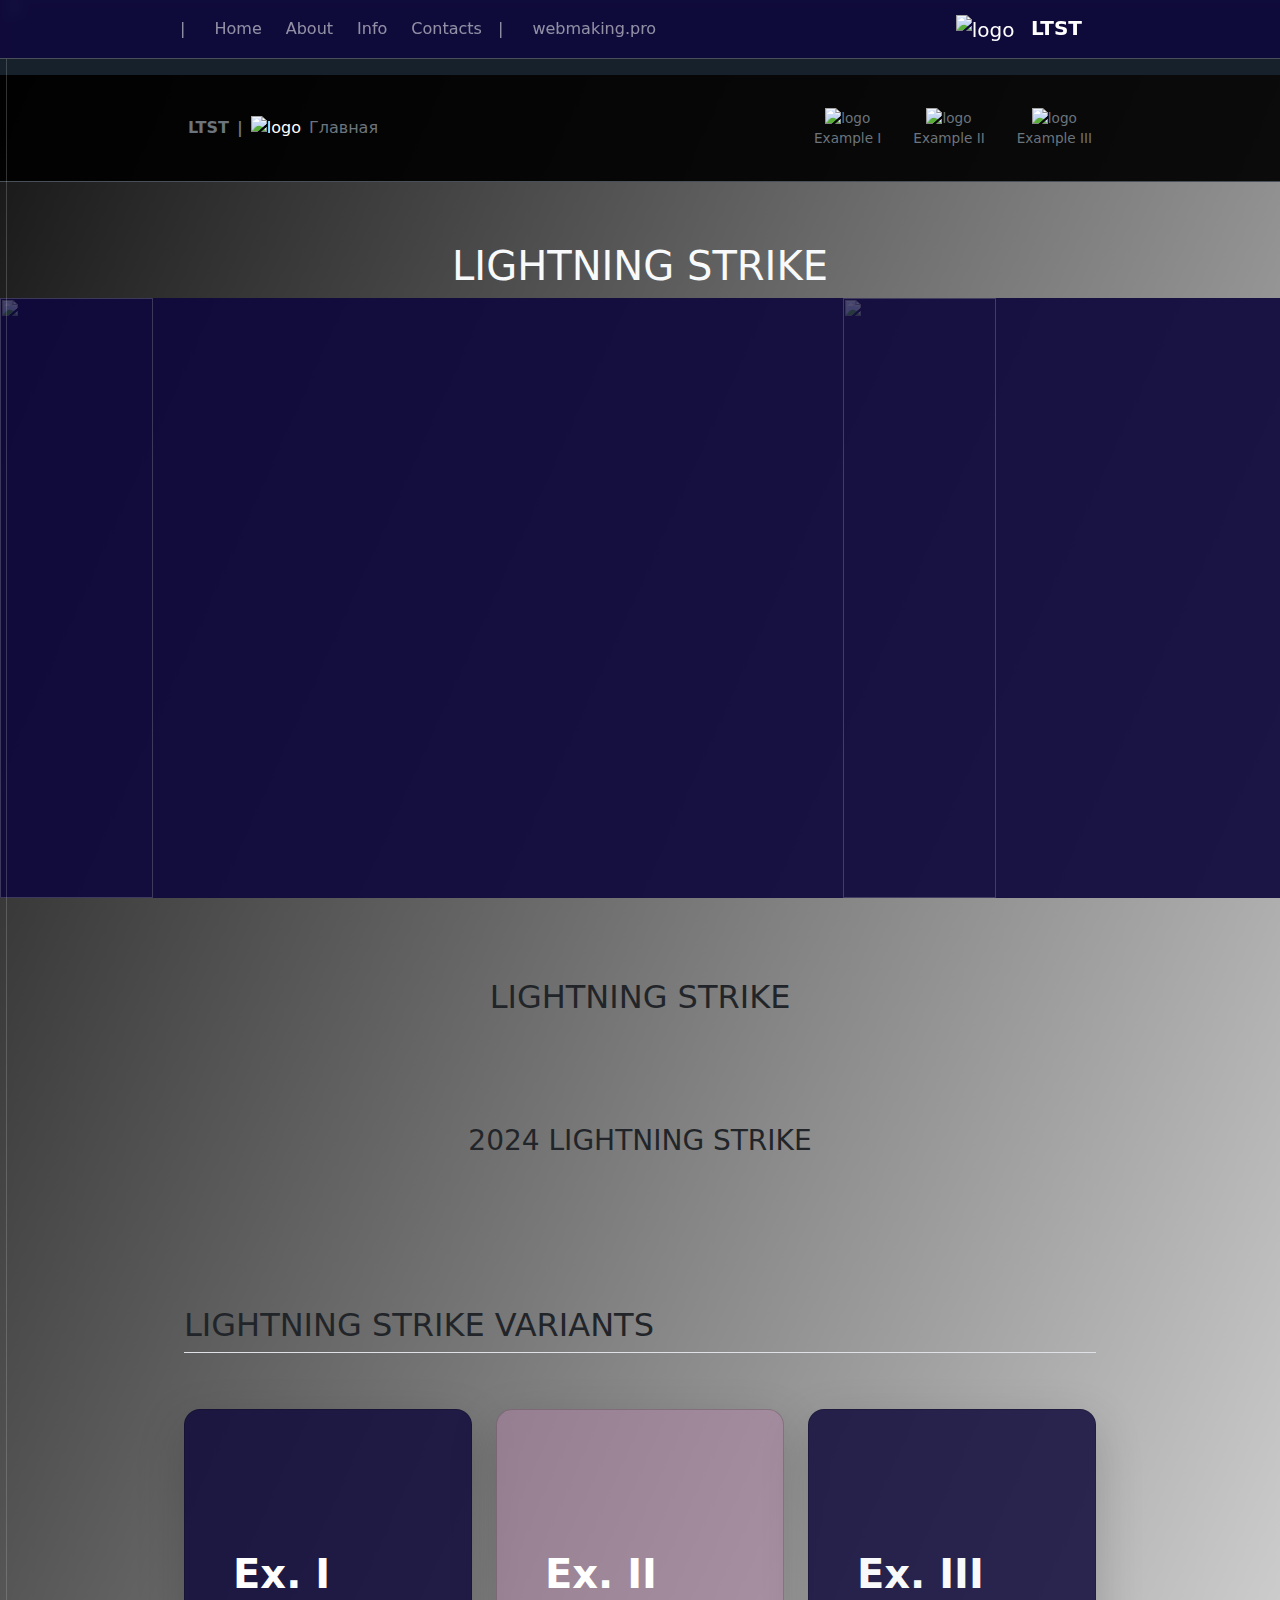
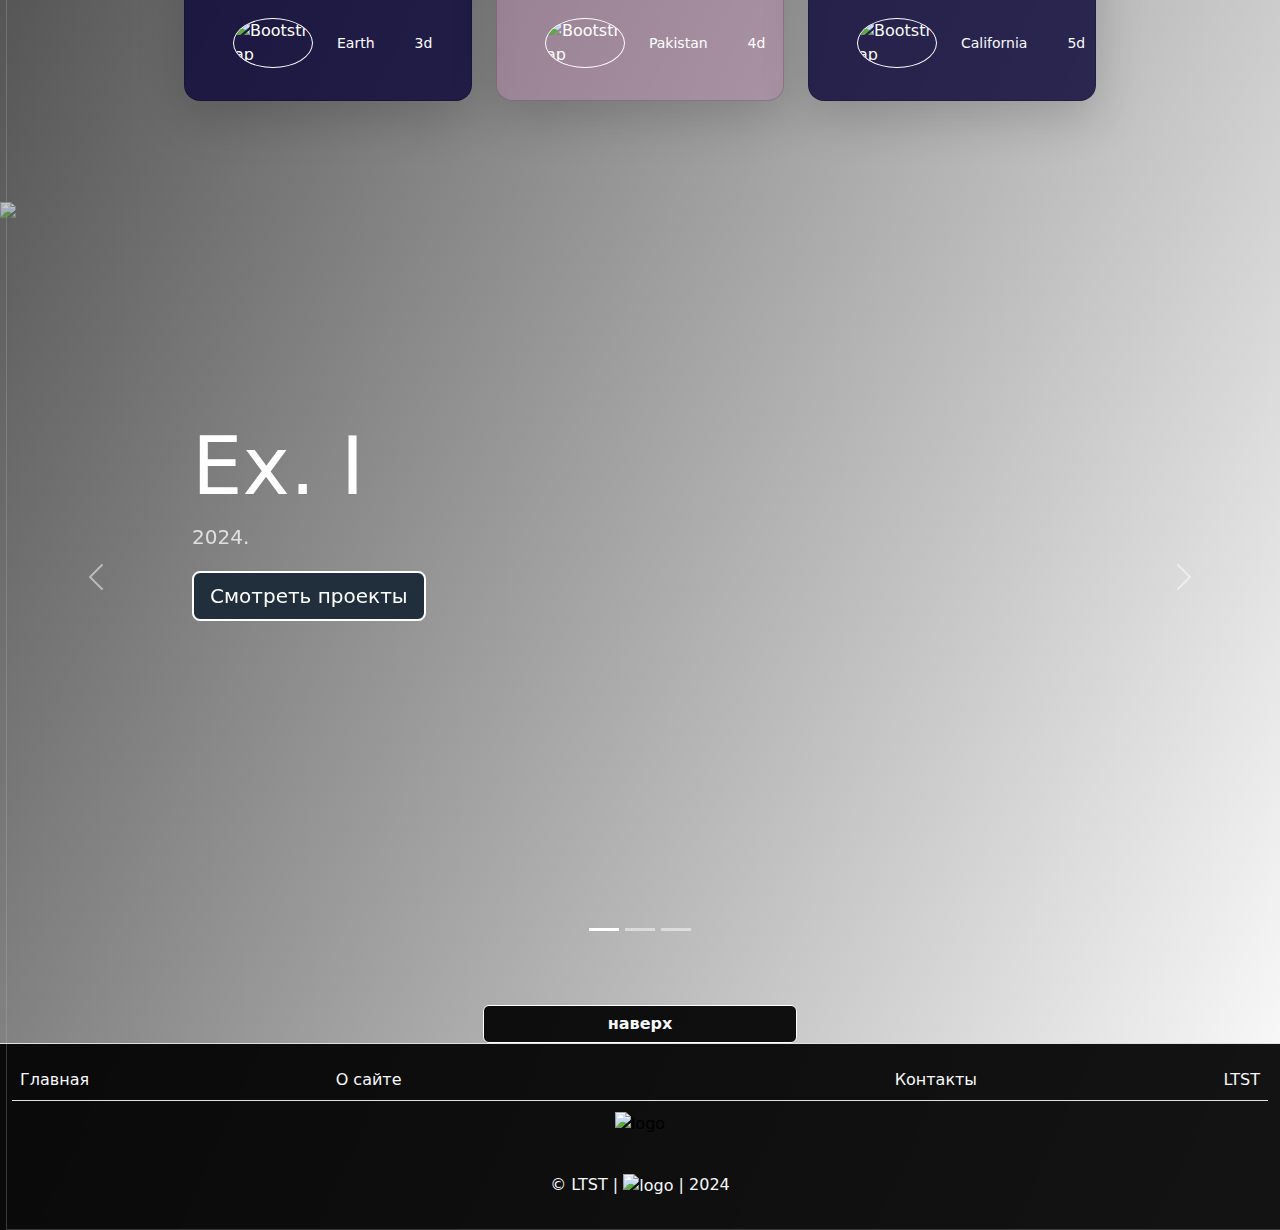
==== index.html @ 5766d8af "creation of project - "Lightning"" ====
<!doctype html>
<html lang="en">
  <head>
    <!-- Required meta tags -->
    <meta charset="utf-8">
    <meta name="viewport" content="width=device-width, initial-scale=1">

    <!-- Bootstrap CSS -->
    <link href="https://cdn.jsdelivr.net/npm/bootstrap@5.3.3/dist/css/bootstrap.min.css" rel="stylesheet" integrity="sha384-QWTKZyjpPEjISv5WaRU9OFeRpok6YctnYmDr5pNlyT2bRjXh0JMhjY6hW+ALEwIH" crossorigin="anonymous">
        <!-- bootstrap local -->
        <link rel="stylesheet" href="css/bootstrap-5.3.3/carousel.css">
        <link rel="stylesheet" href="css/bootstrap-5.3.3/sticky-footer-navbar.css">
        <link rel="stylesheet" href="css/bootstrap-5.3.3/headers.css">
        <link rel="stylesheet" href="css/bootstrap-5.3.3/product.css">
        <link rel="stylesheet" href="fonts/_fontello/css/fontello.css">
        <!-- custom links WM -->
        <link rel="stylesheet" href="css/main.css">
        <link rel="stylesheet" href="css/color-restyle.css">
        <link rel="stylesheet" href="css/loaderWMcustom.css">
    <title>LIGHTNING STRIKE</title>
  </head>
  <body>
    

    <main class="position-relative">
      <!-- Main Background -->
      <img class="position-absolute customBackgroundImg" src="img/Backgrounds/lightning_thunderstorm_sky_117143_2560x1600.jpg">
      <div class="position-absolute customBackgroundBlock">123</div>
      <!-- Main Background End -->
      <header id="mainHeader" data-bs-theme="dark">
        <nav class="navbar navbar-expand-md navbar-dark fixed-top border-bottom bg--main--Header--DarkColor--restyle" style="backdrop-filter: blur(4px); -webkit-backdrop-filter: blur(4px);">
          <div class="container">

            <button class="navbar-toggler px-0 ms-0 me-1" type="button" data-bs-toggle="modal" data-bs-target="#alt--sign--in--Modal" style="border: none;">
              <img class="icon--alt--style" src="svg/person_24dp_FILL0_wght400_GRAD0_opsz24.svg" alt="">
              <span class=""></span>
            </button>
            <button class="navbar-toggler px-1" type="button" data-bs-toggle="collapse" data-bs-target="#navbarCollapse" aria-controls="navbarCollapse" aria-expanded="false" aria-label="Toggle navigation">
              <span class="navbar-toggler-icon"></span>
            </button>

            <div class="collapse navbar-collapse" id="navbarCollapse">
              <a href="" class="nav-link bg--main--link--active visually-hidden"></a>
              <ul class="navbar-nav me-auto mb-2 mb-md-0" id="mainPageNavUL">
                <li class="nav-item">
                  <span class="nav-link" href="">|</span>
                </li>
                <li class="nav-item">
                  <a class="nav-link" aria-current="page" href="#"><img class="" src="svg/domain_24dp_FILL0_wght400_GRAD0_opsz24.svg" alt="">&ensp; Home</a>
                </li>
                <li class="nav-item">
                  <a class="nav-link" onclick="toggleActiveClassMainPage()" href="#servicesMain" ><img class="" src="svg/shop_24dp_FILL0_wght400_GRAD0_opsz24.svg" alt="">&ensp;About</a>
                </li>
                <li class="nav-item">
                  <a class="nav-link" href="#targetCertificates"><img class="" src="svg/card_membership_24dp_FILL0_wght400_GRAD0_opsz24.svg" alt="">&ensp;Info</a>
                </li>
                <li class="nav-item">
                  <a class="nav-link" href="#targetContacts"><img class="" src="svg/contact_mail_24dp_FILL0_wght400_GRAD0_opsz24.svg" alt="">&ensp;Contacts</a>
                </li>
                <li class="nav-item">
                  <span class="nav-link" href="">|</span>
                </li>
                <li class="nav-item">
                  <a class="nav-link" href="#targetContacts">&ensp; webmaking.pro</a>
                </li>
                <!-- <li class="nav-item">
                  <a class="nav-link disabled" aria-disabled="true">Disabled</a>
                </li> -->
              </ul>
              <form class="d-flex" role="search">
                <!-- <img class="" src="svg/badge_24dp_FILL0_wght400_GRAD0_opsz24.svg" alt=""> -->
                <!-- <i class="icon-code i--restyle--size"></i> -->

                <!-- search template block --> <!--
                <input class="form-control me-2 bg--main--Header--DarkColor--restyle" type="search" placeholder="Поиск" aria-label="Search">
                <button class="btn btn-primary btn-outline-primary" type="submit"><img src="svg/search_24dp_FILL0_wght400_GRAD0_opsz24.svg" alt=""></button>
                 -->


                <!-- <img class="icon--alt--style" src="svg/person_24dp_FILL0_wght400_GRAD0_opsz24.svg" alt=""> -->
              </form>
              <a class="navbar-brand" href="#"><img src="/img/electric_bolt_24dp_E8EAED_FILL0_wght400_GRAD0_opsz24.svg" height="50em" alt="logo">&ensp; <b>LTST</b>&ensp; </a>


              
            </div>
          </div>
        </nav>

        <div class="b-example-divider" id="navbarFixedTopBackgoundMask" style="block-size: 75px; background-color: #17212b;"></div>
        <!-- secondary navbar -->
        <div class="px-3 pt-4 pb-4 mt-0 border-bottom bg--main--DarkColor--restyle" id="secondaryNavBar">
          <div class="container">
            <div class="d-flex flex-wrap align-items-center justify-content-center justify-content-lg-start">
              <a class="d-flex align-items-center my-lg-0 me-lg-auto text-white text-decoration-none" id="altHomePageLink-1" href="#">
                <img id="altNavLogoimg" class="mb-3" src="/img/electric_bolt_24dp_E8EAED_FILL0_wght400_GRAD0_opsz24.svg" alt="logo" style="display: none;">&ensp;
                 <b class="text-secondary">&ensp;LTST&ensp;|&ensp;</b><img id="altNavHomeicon" src="/img/electric_bolt_24dp_E8EAED_FILL0_wght400_GRAD0_opsz24.svg" alt="logo"><span class="text-secondary">&ensp;Главная</span>
              </a>    
              
              <ul class="nav col-12 col-lg-auto my-2 justify-content-center my-md-0 text-small">
                <li>
                  <a href="#Ex-I" class="nav-link text-secondary text-center" id="">
                    <img src="/img/electric_bolt_24dp_E8EAED_FILL0_wght400_GRAD0_opsz24.svg" alt="logo"><br>
                    Example I
                  </a>
                </li>
                <li>
                  <a href="#Ex-II" class="nav-link text-secondary text-center" id="">
                    <img src="/img/electric_bolt_24dp_E8EAED_FILL0_wght400_GRAD0_opsz24.svg" alt="logo"><br>
                    Example II
                  </a>
                </li>
                <li>
                  <a href="#Ex-III" class="nav-link text-secondary text-center" id="">
                    <img src="/img/electric_bolt_24dp_E8EAED_FILL0_wght400_GRAD0_opsz24.svg" alt="logo"><br>
                    Example III
                  </a>
                </li>

              </ul>
            </div>
          </div>
        </div>

      </header>

      <div class="container d-flex justify-content-center">
        <h1 class="text-center text-light">LIGHTNING STRIKE</h1>
      </div>
      <div id="startBlock" class="container-fluid d-flex justify-content-center p-0 bg--main--Header--DarkColor--restyle img--Box">
        
        <img class="img--Box" width="35%" height="600em" style="opacity: 0.25; transition-duration:1s;" src="img/Backgrounds/1st Part in one - electric_bolt.png" alt="">
        <img class="img--Box2" width="32.5%" height="600em" style="opacity: 0; transition-duration:1s;" src="img/Backgrounds/2nd Part in one - EMPTY IMAGE.png" alt="">
        <img class="img--Box" width="35%" height="600em" style="opacity: 0.25; transition-duration:1s;" src="img/Backgrounds/3rd Part in one - electric_bolt.png" alt="">
        
      </div>
      <!-- <div class="container d-flex justify-content-center p-5">
        <img class="" width="250%" height="" style="opacity: 0.65;" src="img/Backgrounds/wide electric_bolt_24dp_E8EAED_FILL0_wght400_GRAD0_opsz24.png" alt="">
      </div> -->
      <!-- <div class="container d-flex justify-content-center p-5">
        <img class="m-5 pt-5 ps-5" width="800em" height="500em" style="opacity: 0.1;" src="img/Backgrounds/Meteor_1.svg" alt="">
        <img class="m-5 pt-5 pe-5" width="800em" height="500em" style="opacity: 0.1;" src="img/Backgrounds/Meteor_1.svg" alt="">
      </div> -->

      <!-- text-block article -->
      <div class="container d-flex justify-content-center p-5">
        <h2>LIGHTNING STRIKE</h2>
        
      </div>
      <div class="container d-flex justify-content-center p-5 fs-3">
        <p>2024 LIGHTNING STRIKE</p>
        
      </div>
      
      <!-- text-block article end -->
      <!-- cards block -->
      <div class="b-example-divider"></div>

      <div class="container-fluid px-4 py-5 w-75" id="custom-cards">
        <h2 class="pb-2 border-bottom">LIGHTNING STRIKE VARIANTS</h2>
    
        <div class="row row-cols-1 row-cols-lg-3 align-items-stretch g-4 py-5">
          <div class="col">
            <div class="card card-cover h-100 overflow-hidden rounded-4 shadow-lg" style="background-color: var(--bg-main--Cards--DarkColor-restyle);">
              <div class="d-flex flex-column h-100 p-5 pb-3 text-white text-shadow-1">
                <h3 class="pt-5 mt-5 mb-4 display-6 lh-1 fw-bold">Ex. I</h3>
                <ul class="d-flex list-unstyled mt-auto">
                  <li class="me-auto">
                    <img id="Ex. I" src="/img/electric_bolt_24dp_E8EAED_FILL0_wght400_GRAD0_opsz24.svg" alt="Bootstrap" width="32" height="32" class="rounded-circle border border-white">
                  </li>
                  <li class="d-flex align-items-center me-3">
                    <svg class="bi me-2" width="1em" height="1em"><use xlink:href="#geo-fill"/></svg>
                    <small>Earth</small>
                  </li>
                  <li class="d-flex align-items-center">
                    <svg class="bi me-2" width="1em" height="1em"><use xlink:href="#calendar3"/></svg>
                    <small>3d</small>
                  </li>
                </ul>
              </div>
            </div>
          </div>
    
          <div class="col">
            <div class="card card-cover h-100 overflow-hidden rounded-4 shadow-lg" style="background-color: var(--bg-main--Cards--LightColor-restyle);"> 
              <div class="d-flex flex-column h-100 p-5 pb-3 text-white text-shadow-1">
                <h3 class="pt-5 mt-5 mb-4 display-6 lh-1 fw-bold">Ex. II</h3>
                <ul class="d-flex list-unstyled mt-auto">
                  <li class="me-auto">
                    <img id="Ex. II" src="/img/electric_bolt_24dp_E8EAED_FILL0_wght400_GRAD0_opsz24.svg" alt="Bootstrap" width="32" height="32" class="rounded-circle border border-white">
                  </li>
                  <li class="d-flex align-items-center me-3">
                    <svg class="bi me-2" width="1em" height="1em"><use xlink:href="#geo-fill"/></svg>
                    <small>Pakistan</small>
                  </li>
                  <li class="d-flex align-items-center">
                    <svg class="bi me-2" width="1em" height="1em"><use xlink:href="#calendar3"/></svg>
                    <small>4d</small>
                  </li>
                </ul>
              </div>
            </div>
          </div>
    
          <div class="col">
            <div class="card card-cover h-100 overflow-hidden text-light rounded-4 shadow-lg" style="background-color: var(--bg-main--Cards--DarkColor-restyle);">
              <div class="d-flex flex-column h-100 p-5 pb-3 text-shadow-1">
                <h3 class="pt-5 mt-5 mb-4 display-6 lh-1 fw-bold">Ex. III</h3>
                <ul class="d-flex list-unstyled mt-auto">
                  <li class="me-auto"> 
                    <img id="Ex. III" src="/img/electric_bolt_24dp_E8EAED_FILL0_wght400_GRAD0_opsz24.svg" alt="Bootstrap" width="32" height="32" class="rounded-circle border border-white">
                  </li>
                  <li class="d-flex align-items-center me-3">
                    <svg class="bi me-2" width="1em" height="1em"><use xlink:href="#geo-fill"/></svg>
                    <small>California</small>
                  </li>
                  <li class="d-flex align-items-center">
                    <svg class="bi me-2" width="1em" height="1em"><use xlink:href="#calendar3"/></svg>
                    <small>5d</small>
                  </li>
                </ul>
              </div>
            </div>
          </div>
        </div>
      </div>
      <!-- cards block end -->
      <!-- carousel block -->
      <div id="myCarousel" class="carousel slide mb-4 pb-4" data-bs-ride="carousel">
        <div class="carousel-indicators">
          <button type="button" data-bs-target="#myCarousel" data-bs-slide-to="0" class="active" aria-current="true" aria-label="Slide 1"></button>
          <button type="button" data-bs-target="#myCarousel" data-bs-slide-to="1" aria-label="Slide 2"></button>
          <button type="button" data-bs-target="#myCarousel" data-bs-slide-to="2" aria-label="Slide 3"></button>
        </div>
        <div class="carousel-inner">
          <div class="carousel-item active">
            <img class="bd-placeholder-img" width="" height="100%" src="img/Backgrounds/Ex1 wide- split_background.png" style="opacity: 0.65; height: auto;" xmlns="http://www.w3.org/2000/svg" aria-hidden="true" preserveAspectRatio="xMidYMid slice" focusable="false"></img>
            <!-- <svg class="bd-placeholder-img" width="100%" height="100%" xmlns="http://www.w3.org/2000/svg" aria-hidden="true" preserveAspectRatio="xMidYMid slice" focusable="false"><rect width="100%" height="100%" fill="var(--bs-secondary-color)"/></svg> -->
            <div class="container">
              <div class="carousel-caption text-start">
                <h1 class="display-1">Ex. I</h1>
                <p class="opacity-75">2024.</p>
                <p><a class="btn btn-lg btn-primary" href="#productBlock"><!-- <i class="demo-icon icon-th"></i>&ensp;--> Смотреть проекты</a></p>
              </div>
            </div>
          </div>
          <div class="carousel-item">
            <img class="bd-placeholder-img" width="100%" height="" src="img/Backgrounds/peak_background.png" style="opacity: 0.85;" xmlns="http://www.w3.org/2000/svg" aria-hidden="true" preserveAspectRatio="xMidYMid slice" focusable="false"></img>
            <!-- <svg class="bd-placeholder-img" width="100%" height="100%" xmlns="http://www.w3.org/2000/svg" aria-hidden="true" preserveAspectRatio="xMidYMid slice" focusable="false"><rect width="100%" height="100%" fill="var(--bs-secondary-color)"/></svg> -->
            <div class="container">
              <div class="carousel-caption">
                <h1 class="display-1">Ex. II</h1>
                <p>2024.</p>
                <p><a class="btn btn-lg btn-primary" href="#targetContacts"><!--<i class="demo-icon icon-doc-text"></i> &ensp;--> Узнать больше</a></p>
              </div>
            </div>
          </div>
          <div class="carousel-item justify-content-lg-end">
            <img class="bd-placeholder-img" width="" height="100%" src="img/Backgrounds/Ex3 wide- split_background.png" style="opacity: 0.65; height: auto;" xmlns="http://www.w3.org/2000/svg" aria-hidden="true" preserveAspectRatio="xMidYMid slice" focusable="false"></img>
            <!-- <svg class="bd-placeholder-img" width="100%" height="100%" xmlns="http://www.w3.org/2000/svg" aria-hidden="true" preserveAspectRatio="xMidYMid slice" focusable="false"><rect width="100%" height="100%" fill="var(--bs-secondary-color)"/></svg> -->
            <div class="container">
              <div class="carousel-caption text-end">
                <h1 class="display-1">Ex. III</h1>
                <p>2024.</p>
                <p><a class="btn btn-lg btn-primary" role="button" data-bs-toggle="modal" data-bs-target="#sign--UP--Modal"><!-- <i class="demo-icon icon-up-open"></i>&ensp;--> Зарегистрироваться</a></p>
              </div>
            </div>
          </div>
        </div>
        <button class="carousel-control-prev" type="button" data-bs-target="#myCarousel" data-bs-slide="prev">
          <span class="carousel-control-prev-icon" aria-hidden="true"></span>
          <span class="visually-hidden">Previous</span>
        </button>
        <button class="carousel-control-next" type="button" data-bs-target="#myCarousel" data-bs-slide="next">
          <span class="carousel-control-next-icon" aria-hidden="true"></span>
          <span class="visually-hidden">Next</span>
        </button>

        <p id="servicesMain"></p> <!-- navigation target -->
      </div>
      <!-- carousel block end-->
        <!-- alt footer -->
        <div class="container-fluid mx-auto">
          <a class="btn d-flex mx-auto mb-0 mt-5 justify-content-center align-items-center w-25 border-white text-light fw-bold bg--main--DarkColor--restyle" href="#mainHeader">наверх</a>
        </div>

          <footer class="d-flex flex-wrap justify-content-between align-items-center py-3 my-0 border-top bg--main--DarkColor--restyle">
            <div class="container-fluid">
            
            <ul class="nav col-md-12 justify-content-between">
              <!-- list-part1 -->
              <li class="nav-item"><a href="#" class="nav-link px-2 text-light">Главная</a></li>
              <li class="nav-item"><a href="#productBlock" class="nav-link px-2 text-light">О сайте</a></li>
              <li class="nav-item"><a href="#targetCertificates" class="nav-link px-2 text-light"></a></li>
              <li class="nav-item"><a href="#targetContacts" class="nav-link px-2 text-light">Контакты</a></li>              
              <!-- list-part2 -->             
              <!-- list-part3 -->
              <li class="nav-item"><a href="#" class="nav-link px-2 text-light">LTST</a></li>
              <!-- <li class="nav-item"><a href="#" class="nav-link px-2 text-light"></a></li> -->
            </ul>
            

            <a href="/" class="col-md-12 d-flex align-items-center justify-content-center mb-3 mb-md-0 me-md-auto link-body-emphasis border-top text-decoration-none">
              <br><br><br><img src="/img/electric_bolt_24dp_E8EAED_FILL0_wght400_GRAD0_opsz24.svg" height="50em" alt="logo"></a>
            </a>

            <p class="col-md-12 align-items-center justify-content-center text-center text-light">&copy; LTST | <img src="/img/electric_bolt_24dp_E8EAED_FILL0_wght400_GRAD0_opsz24.svg" height="" alt="logo"> | 2024 </p>
            </div>
          </footer>

    </main>
    
    
    <!-- Option 1: Bootstrap Bundle with Popper -->
    <script src="https://cdn.jsdelivr.net/npm/bootstrap@5.3.3/dist/js/bootstrap.bundle.min.js" integrity="sha384-YvpcrYf0tY3lHB60NNkmXc5s9fDVZLESaAA55NDzOxhy9GkcIdslK1eN7N6jIeHz" crossorigin="anonymous"></script>

  </body>
</html>
---- css/bootstrap-5.3.3/carousel.css ----
/* GLOBAL STYLES
-------------------------------------------------- */
/* Padding below the footer and lighter body text */

body {
  padding-top: 3rem;
  padding-bottom: 3rem;
  color: rgb(var(--bs-tertiary-color-rgb));
}


/* CUSTOMIZE THE CAROUSEL
-------------------------------------------------- */

/* Carousel base class */
.carousel {
  margin-bottom: 4rem;
}
/* Since positioning the image, we need to help out the caption */
.carousel-caption {
  bottom: 3rem;
  z-index: 10;
}

/* Declare heights because of positioning of img element */
.carousel-item {
  height: 32rem;
}


/* MARKETING CONTENT
-------------------------------------------------- */

/* Center align the text within the three columns below the carousel */
.marketing .col-lg-4 {
  margin-bottom: 1.5rem;
  text-align: center;
}
/* rtl:begin:ignore */
.marketing .col-lg-4 p {
  margin-right: .75rem;
  margin-left: .75rem;
}
/* rtl:end:ignore */


/* Featurettes
------------------------- */

.featurette-divider {
  margin: 5rem 0; /* Space out the Bootstrap <hr> more */
}

/* Thin out the marketing headings */
/* rtl:begin:remove */
.featurette-heading {
  letter-spacing: -.05rem;
}

/* rtl:end:remove */

/* RESPONSIVE CSS
-------------------------------------------------- */

@media (min-width: 40em) {
  /* Bump up size of carousel content */
  .carousel-caption p {
    margin-bottom: 1.25rem;
    font-size: 1.25rem;
    line-height: 1.4;
  }

  .featurette-heading {
    font-size: 50px;
  }
}

@media (min-width: 62em) {
  .featurette-heading {
    margin-top: 7rem;
  }
}
---- css/bootstrap-5.3.3/sticky-footer-navbar.css ----
/* Custom page CSS
-------------------------------------------------- */
/* Not required for template or sticky footer method. */

main > .container {
  padding: 60px 15px 0;
}
---- css/bootstrap-5.3.3/headers.css ----
.form-control-dark {
  border-color: var(--bs-gray);
}
.form-control-dark:focus {
  border-color: #fff;
  box-shadow: 0 0 0 .25rem rgba(255, 255, 255, .25);
}

.text-small {
  font-size: 85%;
}

.dropdown-toggle:not(:focus) {
  outline: 0;
}
---- css/bootstrap-5.3.3/product.css ----
.container {
  max-width: 960px;
}

.icon-link > .bi {
  width: .75em;
  height: .75em;
}

/*
 * Custom translucent site header
 */

.site-header {
  background-color: rgba(0, 0, 0, .85);
  -webkit-backdrop-filter: saturate(180%) blur(20px);
  backdrop-filter: saturate(180%) blur(20px);
}
.site-header a {
  color: #8e8e8e;
  transition: color .15s ease-in-out;
}
.site-header a:hover {
  color: #fff;
  text-decoration: none;
}

/*
 * Dummy devices (replace them with your own or something else entirely!)
 */

.product-device {
  position: absolute;
  right: 10%;
  bottom: -30%;
  width: 300px;
  height: 540px;
  background-color: #333;
  border-radius: 21px;
  transform: rotate(30deg);
}

.product-device::before {
  position: absolute;
  top: 10%;
  right: 10px;
  bottom: 10%;
  left: 10px;
  content: "";
  background-color: rgba(255, 255, 255, .1);
  border-radius: 5px;
}

.product-device-2 {
  top: -25%;
  right: auto;
  bottom: 0;
  left: 5%;
  background-color: #e5e5e5;
}


/*
 * Extra utilities
 */

.flex-equal > * {
  flex: 1;
}
@media (min-width: 768px) {
  .flex-md-equal > * {
    flex: 1;
  }
}
---- fonts/_fontello/css/fontello.css ----
@font-face {
  font-family: 'fontello';
  src: url('../font/fontello.eot?85079593');
  src: url('../font/fontello.eot?85079593#iefix') format('embedded-opentype'),
       url('../font/fontello.woff2?85079593') format('woff2'),
       url('../font/fontello.woff?85079593') format('woff'),
       url('../font/fontello.ttf?85079593') format('truetype'),
       url('../font/fontello.svg?85079593#fontello') format('svg');
  font-weight: normal;
  font-style: normal;
}
/* Chrome hack: SVG is rendered more smooth in Windozze. 100% magic, uncomment if you need it. */
/* Note, that will break hinting! In other OS-es font will be not as sharp as it could be */
/*
@media screen and (-webkit-min-device-pixel-ratio:0) {
  @font-face {
    font-family: 'fontello';
    src: url('../font/fontello.svg?85079593#fontello') format('svg');
  }
}
*/
[class^="icon-"]:before, [class*=" icon-"]:before {
  font-family: "fontello";
  font-style: normal;
  font-weight: normal;
  speak: never;

  display: inline-block;
  text-decoration: inherit;
  width: 1em;
  margin-right: .2em;
  text-align: center;
  /* opacity: .8; */

  /* For safety - reset parent styles, that can break glyph codes*/
  font-variant: normal;
  text-transform: none;

  /* fix buttons height, for twitter bootstrap */
  line-height: 1em;

  /* Animation center compensation - margins should be symmetric */
  /* remove if not needed */
  margin-left: .2em;

  /* you can be more comfortable with increased icons size */
  /* font-size: 120%; */

  /* Font smoothing. That was taken from TWBS */
  -webkit-font-smoothing: antialiased;
  -moz-osx-font-smoothing: grayscale;

  /* Uncomment for 3D effect */
  /* text-shadow: 1px 1px 1px rgba(127, 127, 127, 0.3); */
}

.icon-upload-cloud-outline:before { content: '\e800'; } /* '' */
.icon-heart:before { content: '\e801'; } /* '' */
.icon-chart-bar:before { content: '\e802'; } /* '' */
.icon-youtube:before { content: '\e803'; } /* '' */
.icon-wordpress:before { content: '\e804'; } /* '' */
.icon-logout:before { content: '\e805'; } /* '' */
.icon-logout-2:before { content: '\e806'; } /* '' */
.icon-phone:before { content: '\e807'; } /* '' */
.icon-mail:before { content: '\e808'; } /* '' */
.icon-mail-1:before { content: '\e809'; } /* '' */
.icon-location:before { content: '\e80a'; } /* '' */
.icon-credit-card:before { content: '\e80b'; } /* '' */
.icon-home-outline:before { content: '\e80c'; } /* '' */
.icon-home:before { content: '\e80d'; } /* '' */
.icon-right-open:before { content: '\e80e'; } /* '' */
.icon-left-open:before { content: '\e80f'; } /* '' */
.icon-up-open:before { content: '\e810'; } /* '' */
.icon-down-open:before { content: '\e811'; } /* '' */
.icon-th-list:before { content: '\e812'; } /* '' */
.icon-th:before { content: '\e813'; } /* '' */
.icon-publish:before { content: '\e814'; } /* '' */
.icon-edit:before { content: '\e815'; } /* '' */
.icon-logout-1:before { content: '\f02d'; } /* '' */
.icon-github-circled-alt2:before { content: '\f056'; } /* '' */
.icon-twitter:before { content: '\f099'; } /* '' */
.icon-mail-alt:before { content: '\f0e0'; } /* '' */
.icon-doc-text:before { content: '\f0f6'; } /* '' */
.icon-code:before { content: '\f121'; } /* '' */
.icon-instagram:before { content: '\f16d'; } /* '' */
.icon-cc-visa:before { content: '\f1f0'; } /* '' */
.icon-chart-line:before { content: '\f201'; } /* '' */
.icon-address-card-o:before { content: '\f2bc'; } /* '' */
---- css/main.css ----
/*FONTS*/
@font-face {
    font-family: "fontello-icons";
    src: url("fonts/_fontello/font/fontello.woff2");
}
/* BODY */
body{
    margin: 0;
    padding: 0;
}
/*BACKGROUND*/
body{
    /* background-color: #000000; */
    /* background-image: linear-gradient(to bottom right, red, gray); */
    /* background-image: linear-gradient(to bottom right, red , blue); */
}
h1{
    /* position: fixed; */
}
.customBackgroundBlock{
    /* background: none; */
    margin: 0;
    block-size: 100%;
    width: 100%;
    position: fixed;
    opacity: 1;
    background-image: linear-gradient(to bottom right, var(--bg-main--DarkColor-restyle) , var(--bg-main--LightColor-restyle)) !important;
    z-index: -1001;

}
.customBackgroundImg{
    /* background: none; */
    margin: 0.5%;
    margin-top: 0;
    margin-bottom: 0;
    block-size: 100%;
    width: 200%;
    position: fixed;
    opacity: 0.25;
}

#videoBackground{
    display: block;
    /* display: initial; */
}
#BackgoundMovie {
    position: fixed;
    right: 0%;
    bottom: -15%;
    min-width: 150%;  
    z-index: -2;
    opacity: 0.7;
}

/*Start Block */
.img--Box :hover{
    cursor: pointer;
    margin-top: 0px;
    /* margin-bottom: -4.5px; */
    /* border-top: 20px solid rgba(71, 63, 105, 0); */
    /* border-bottom: 20px solid rgba(71, 63, 105, 0); */
    background-color: rgba(71, 63, 105, 0);
    /* transition-duration: 1s; */
    /* width: 70em;
    height: inherit; */
    opacity: 0.9 !important;
    transform: scaleY(5em) !important;
}
.img--Box2 :hover{
    cursor: pointer;
    margin-top: 0px;
    /* margin-bottom: -4.5px; */
    /* border-top: 20px solid rgba(71, 63, 105, 0); */
    /* border-bottom: 20px solid rgba(71, 63, 105, 0); */
    background-color: rgba(255, 255, 255, 1);
    /* transition-duration: 1s; */
    /* width: 70em;
    height: inherit; */
    opacity: 0.9 !important;
    transform: scaleY(5em) !important;
}

/*ICONS*/
nav i, .marketing i{
	font-size: 75px;
	padding: 25px;
	border: 8px solid white;
	background-color: rgba(33, 47, 61, 0.65);
	/* background-color: #273746; */
	border-radius: 50%;
}
.i--restyle--size{
    padding: 10px;
    font-size: 25px;
    border: 2px solid white;
}
.icon--alt--style{
	margin: 0 5px 0 5px;
	border: 2px solid white;
	background-color: rgba(33, 47, 61, 0.65);
	/* background-color: #273746; */
	border-radius: 50%;
    /* padding: 0 6px 0 6px; */
}
/*HEADER*/
h2{
    padding-top: 2rem;
}
.marketing{
    margin-top: 10rem;
}
/*MAIN CAROUSEL*/
.carousel-inner{
    height: 45rem;
}
.carousel-inner img{
    height: 45rem;
}
/* .carousel-inner{
    margin-top: 60rem;
} */
/*SERVICES BLOCK*/
#Modal-ShowDescription-01 .modal-content, #Modal-ShowDescription-02 .modal-content, #Modal-ShowDescription-03 .modal-content,
#Modal-ShowDescription-04 .modal-content, #Modal-ShowDescription-05 .modal-content, #Modal-ShowDescription-06 .modal-content{
    background: var(--bg-main--Header--DarkColor-restyle);
}
#Modal-ShowDescription-01 .modal-content, #Modal-ShowDescription-02 .modal-content,#Modal-ShowDescription-03 .modal-content,
#Modal-ShowDescription-04 .modal-content,#Modal-ShowDescription-05 .modal-content,#Modal-ShowDescription-06 .modal-content {
    box-shadow: 0 0px 24px 32px rgba(166, 255, 0, 0.76), 0 0px 60px 65px rgba(255, 255, 255, 0.4) !important;
    border-width: 10px !important;
}
#servicesContainer a{
    color: var(--bg-main--Header--DarkColor-restyle);
    text-decoration: none;
}
#servicesContainer a:hover{
    color: black;
    cursor:pointer;    
    text-shadow: 0 0 10px yellowgreen, 0 0 20px white;
    transition-duration: 0.5s;
}
#servicesContainer i:hover{
    cursor:pointer;
    box-shadow: 0 0px 24px 32px rgba(166, 255, 0, 0.76), 0 0px 60px 65px rgba(255, 255, 255, 0.4) !important;
    border-color: var(--bg-main--Header--DarkColor-restyle);
    transition-duration: 0.5s;
}
#servicesContainer i:active{
    cursor:pointer;
    box-shadow: 0 0px 24px 32px rgba(255, 255, 255, 0.76), 0 0px 60px 65px rgba(0, 0, 0, 0.4);
}
/*PRODUCT BLOCK*/

#productBlock div.shadow-sm:hover{
    margin: -10px;
    border: 20px solid rgb(206, 255, 109);
    box-shadow: 0 0px 24px 32px rgba(166, 255, 0, 0.76), 0 0px 60px 65px rgba(255, 255, 255, 0.4) !important;
    transition-duration: 0.5s;
}


/* CERTIFICATES BLOCK */
#exampleModal-01 img, #exampleModal-02 img, #exampleModal-03 img, #exampleModal-04 img, #exampleModal-05 img, #exampleModal-06 img, #exampleModal-07 img,
#exampleModal-08 img, #exampleModal-09 img, #exampleModal-010 img, #exampleModal-011 img, #exampleModal-012 img {
    width: 68em;
    height: 50em;
}


/*FOOTER*/
footer{
    color: #fff;
}

/*==================================================*/
/*MEDIA QUERES*/
@media screen and (min-width: 1200px) and (max-width: 5000px){
    body{
	    /*background-image: linear-gradient(to bottom right, #273746, #9fb5c9  /* yellowgreen/* #d3dbe0*/  /*);  */
	    /* background: none; */
    }
    #customBackgroundBlock{
        /* background: none; */
        /* background-image: url("/img/Backgrounds/lightning_thunderstorm_sky_117143_2560x1600.jpg"), linear-gradient(to bottom right, #7bdbdf, #2d3764);
        background-repeat: repeat, no-repeat;
        background-position: 0px 0px, 0px 0px !important;
        background-size: cover, 100% 1000%;
        background-attachment: fixed;
        z-index: 2; */
    }
}

@media screen and (min-width: 831px) and (max-width: 1199px){
    nav img{
        display: none;
    } 
    #navbarCollapse a{
        font-size: small;
        /* border-bottom: 2px solid red; */
    }
    #secondaryNavBar{
        padding-top: 1rem !important;
        /* border: 2px solid red; */
    }
    #secondaryNavBar img{
        display: inline;
    }
    #altHomePageLink-1{
        display: block;
        /* border: 2px solid red; */
    }
    #altNavLogoimg{
        display: block !important;
    }
    #altNavHomeicon{
        display: none !important;
    }
    #altHomePageLink-2{
        display: block;
    }
    .carousel-inner img{
        margin-top: 6.5rem;
        height: 35rem !important;
    }
    body{
	    background-size: 25% auto, 100% 1000% ;
    }
    /* CERTIFICATES BLOCK */
    #exampleModal-01 img, #exampleModal-02 img, #exampleModal-03 img, #exampleModal-04 img, #exampleModal-05 img, #exampleModal-06 img, #exampleModal-07 img,
    #exampleModal-08 img, #exampleModal-09 img, #exampleModal-010 img, #exampleModal-011 img, #exampleModal-012 img {
        width: 28.5em;
        height: auto;
    }
    #collapseSertCards img{
        width: 11em;
        height: auto;
    }

}
@media screen and (min-width: 750px) and (max-width: 830px){
    nav img{
        display: none;
    }
    #navbarCollapse a{
        font-size: small;
        /* border-bottom: 2px solid red; */
    }
    #secondaryNavBar{
        padding-top: 5.5rem !important;
        /* border: 2px solid red; */
    }
    #secondaryNavBar img{
        display: inline;
    }
    #altHomePageLink-1{
        display: block;
        /* border: 2px solid red; */
    }
    #altNavLogoimg{
        display: block !important;
    }
    #altNavHomeicon{
        display: none !important;
    }
    #altHomePageLink-2{
        display: block;
    }
    #altNavPersonalAccount{
        display: block !important;
    }
    .carousel{
        height: 40rem;
    }
    .carousel-inner img{
        margin-top: 6.5rem;
        height: 22.5rem !important;
    }
    body{
	    background-size: 25% auto, 100% 1000% ;
    }
    /* CERTIFICATES BLOCK */
    #exampleModal-01 img, #exampleModal-02 img, #exampleModal-03 img, #exampleModal-04 img, #exampleModal-05 img, #exampleModal-06 img, #exampleModal-07 img,
    #exampleModal-08 img, #exampleModal-09 img, #exampleModal-010 img, #exampleModal-011 img, #exampleModal-012 img {
        width: 29em;
        height: auto;
    }
    #collapseSertCards img{
        width: 8.75em;
        height: 6em;
    }
}
@media screen and (max-width: 749px) {
    #altHomePageLink-1{
        display: none;
    }
    /* #altHomePageLink-2{
        display: none;
    } */
    #secondaryNavBar{
        padding-top: 4rem !important;
        padding-bottom: 3rem !important;
        /* border: 2px solid red; */
    }
        /*SERVICES BLOCK*/
        #Modal-ShowDescription-01 .modal-content, #Modal-ShowDescription-02 .modal-content, #Modal-ShowDescription-03 .modal-content,
        #Modal-ShowDescription-04 .modal-content, #Modal-ShowDescription-05 .modal-content, #Modal-ShowDescription-06 .modal-content{
        margin: auto;
        width: 25em;
        height: 25em;
    }

    .modal-content div{
        margin-top: 0.5em !important;
    }

  /*  .modal-content h2{
        padding: 0;
        font-size: 1.5em;
     }*/

     .modal-content img{
        margin: 0;
        padding: 0;
        width: 3em !important;
     }


    /* CERTIFICATES BLOCK */
    #exampleModal-01 img, #exampleModal-02 img, #exampleModal-03 img, #exampleModal-04 img, #exampleModal-05 img, #exampleModal-06 img, #exampleModal-07 img,
    #exampleModal-08 img, #exampleModal-09 img, #exampleModal-010 img, #exampleModal-011 img, #exampleModal-012 img {
        width: 21.5em;
        height: auto;
    }
    #collapseSertCards img{
        width: 20.5em;
        height: auto;
    }
}
@media screen and (min-width: 100px) and (max-width: 375px) {
    #altHomePageLink-1{
        display: none;
    }
    /* #altHomePageLink-2{
        display: none;
    } */
    #secondaryNavBar{
        padding-top: 3rem !important;
        padding-bottom: 1rem !important;
        /* border: 2px solid red; */
    }

    #altHomePageLink-1{
        display: block !important;
        /* border: 2px solid red; */
    }
    #altNavHomeicon{
        display: none !important;
    }
    #altHomePageLink-2{
        display: none;
    }
    .carousel{
        z-index: -1;
        /* margin-top: -8.5rem; */
        height: 30rem !important;
    }
    .carousel-inner{
        margin-top: -5rem;
        height: 30rem !important; 
    }
    .carousel-inner img{
        margin-top: 8rem;
        height: 18rem !important;
    }
    /*SERVICES BLOCK*/
    #Modal-ShowDescription-01 .modal-content, #Modal-ShowDescription-02 .modal-content, #Modal-ShowDescription-03 .modal-content,
    #Modal-ShowDescription-04 .modal-content, #Modal-ShowDescription-05 .modal-content, #Modal-ShowDescription-06 .modal-content{
    margin: auto;
    width: 20em;
    height: 20em;
}

    .modal-content h2{
        margin-top: 0 !important;
        padding: 0;
        font-size: 1.5em;
    }

    .modal-content p{
        padding: 0;
        /* font-size: 0.8em; */
    }

    .modal-content img{
        margin: 0;
        padding: 0;
        width: 2em !important;
     }

    .modal-content button{
        padding: 0.3em !important;
        /* font-size: 1em; */
     }

    /* CERTIFICATES BLOCK */
    #exampleModal-01 img, #exampleModal-02 img, #exampleModal-03 img, #exampleModal-04 img, #exampleModal-05 img, #exampleModal-06 img, #exampleModal-07 img,
    #exampleModal-08 img, #exampleModal-09 img, #exampleModal-010 img, #exampleModal-011 img, #exampleModal-012 img {
        width: 20em;
        height: auto;
    }
    #collapseSertCards img{
        width: 18em;
        height: auto;
    }

}
---- css/color-restyle.css ----
:root{
    /* --bs-dark-rgb: rgb(33, 47, 61); */
    /* --bs-dark-rgb: rgb(33, 47, 61); */
    /* custom variables */
    --text-nav--link--active-restyle: white;
    /* --bg-nav--link--active-restyle: #acc99f; */
    --bg-nav--link--active-restyle: #9fb5c9;
    /* --bg-main--DarkColor-restyle: #14632a; */

    --bg-main--DarkColor-restyle: rgba(0, 0, 0, 0.925);
    /* --bg-main--DarkColor-restyle: #212F3D; */
    
    /* --bg-main--Header-DarkColor-restyle: #226449; */
    --bg-main--LightColor-restyle: #ffffff;
    --bg-main--Header--DarkColor-restyle: rgba(14, 9, 59, 0.925);
    --bg-main--ImgGrad-restyle: linear-gradient(to bottom right, #17212b, #9fb5c9);

    --bg-main--Cards--DarkColor-restyle: rgba(14, 9, 59, 0.842);
    --bg-main--Cards--LightColor-restyle: rgba(175, 129, 164, 0.5);
}

.dark{
    /* background-color: var(--bg-main-DarkColor-restyle); */
    background-color: rgb(33, 47, 61);
}

.bg--main--BackImg--restyle{
    background: var(--bg-main--ImgGrad-restyle);
	background-image: url("/img/Backgrounds/hexagon\ texture1000-light-gray.png"), linear-gradient(to bottom right, #9fb5c9, #273746);
    background-repeat: repeat, no-repeat;
	background-position: 0px 0px, 0px 0px !important;
	background-size: auto 12em, 100% 1000%;
    background-attachment: fixed;
}

.btn-primary, .btn-outline-primary:hover{
    background-color: #212F3D;
    border: 2px solid white;
}

.bg--main--DarkColor--restyle{
    background-color: var(--bg-main--DarkColor-restyle);
}
.bg--main--LightColor--restyle{
    background-color: var(--bg-main--LightColor-restyle);
}
.bg--main--Header--DarkColor--restyle{
    background-color: var(--bg-main--Header--DarkColor-restyle);
}
.bg--main--link--active{
    background-color: rgba(159, 181, 201, 0.25);
    border: 2px solid var(--bg-nav--link--active-restyle);
    border-radius: 0.5em;
    color: var(--text-nav--link--active-restyle) !important;
}
---- css/loaderWMcustom.css ----
.customMainloader--WM {
    /* position: absolute;
    z-index: 1;
    margin: 15em auto 0 auto !important; */

    /* display: flex;
    justify-content: center !important; */
    border: 16px solid #f3f3f3;
    border-radius: 50%;
    border-top: 16px solid var(--bg-main--Header--DarkColor-restyle);
    border-right: 16px solid var(--bg-main--DarkColor-restyle);
    border-bottom: 16px solid #9fb5c9;
    border-left: 16px solid rgb(117, 124, 128);
    width: 120px;
    height: 120px;
    -webkit-animation: spin 2s linear infinite;
    animation: spin 2s linear infinite;
    /*logo image on spinner*/
    background-image: url('/img/WhiteFirstLogo3Small.png');
    background-size: 2.5em;
    background-repeat: no-repeat;
    background-position: center;
    box-shadow: 0 0px 60px 40px rgba(33, 47, 61, 0.925), 0 0px 24px 20px #84a3c2;
    /* box-shadow: 0 0px 24px 32px rgba(166, 255, 0, 0.76), 0 0px 60px 65px rgba(33, 47, 61, 0.925), 0 0px 80px 85px rgba(0, 0, 0, 0.4) !important; */

  }
  
  @-webkit-keyframes spin {
    0% { -webkit-transform: rotate(0deg); }
    100% { -webkit-transform: rotate(360deg); }
  }
  
  @keyframes spin {
    0% { transform: rotate(0deg); }
    100% { transform: rotate(360deg); }
  }
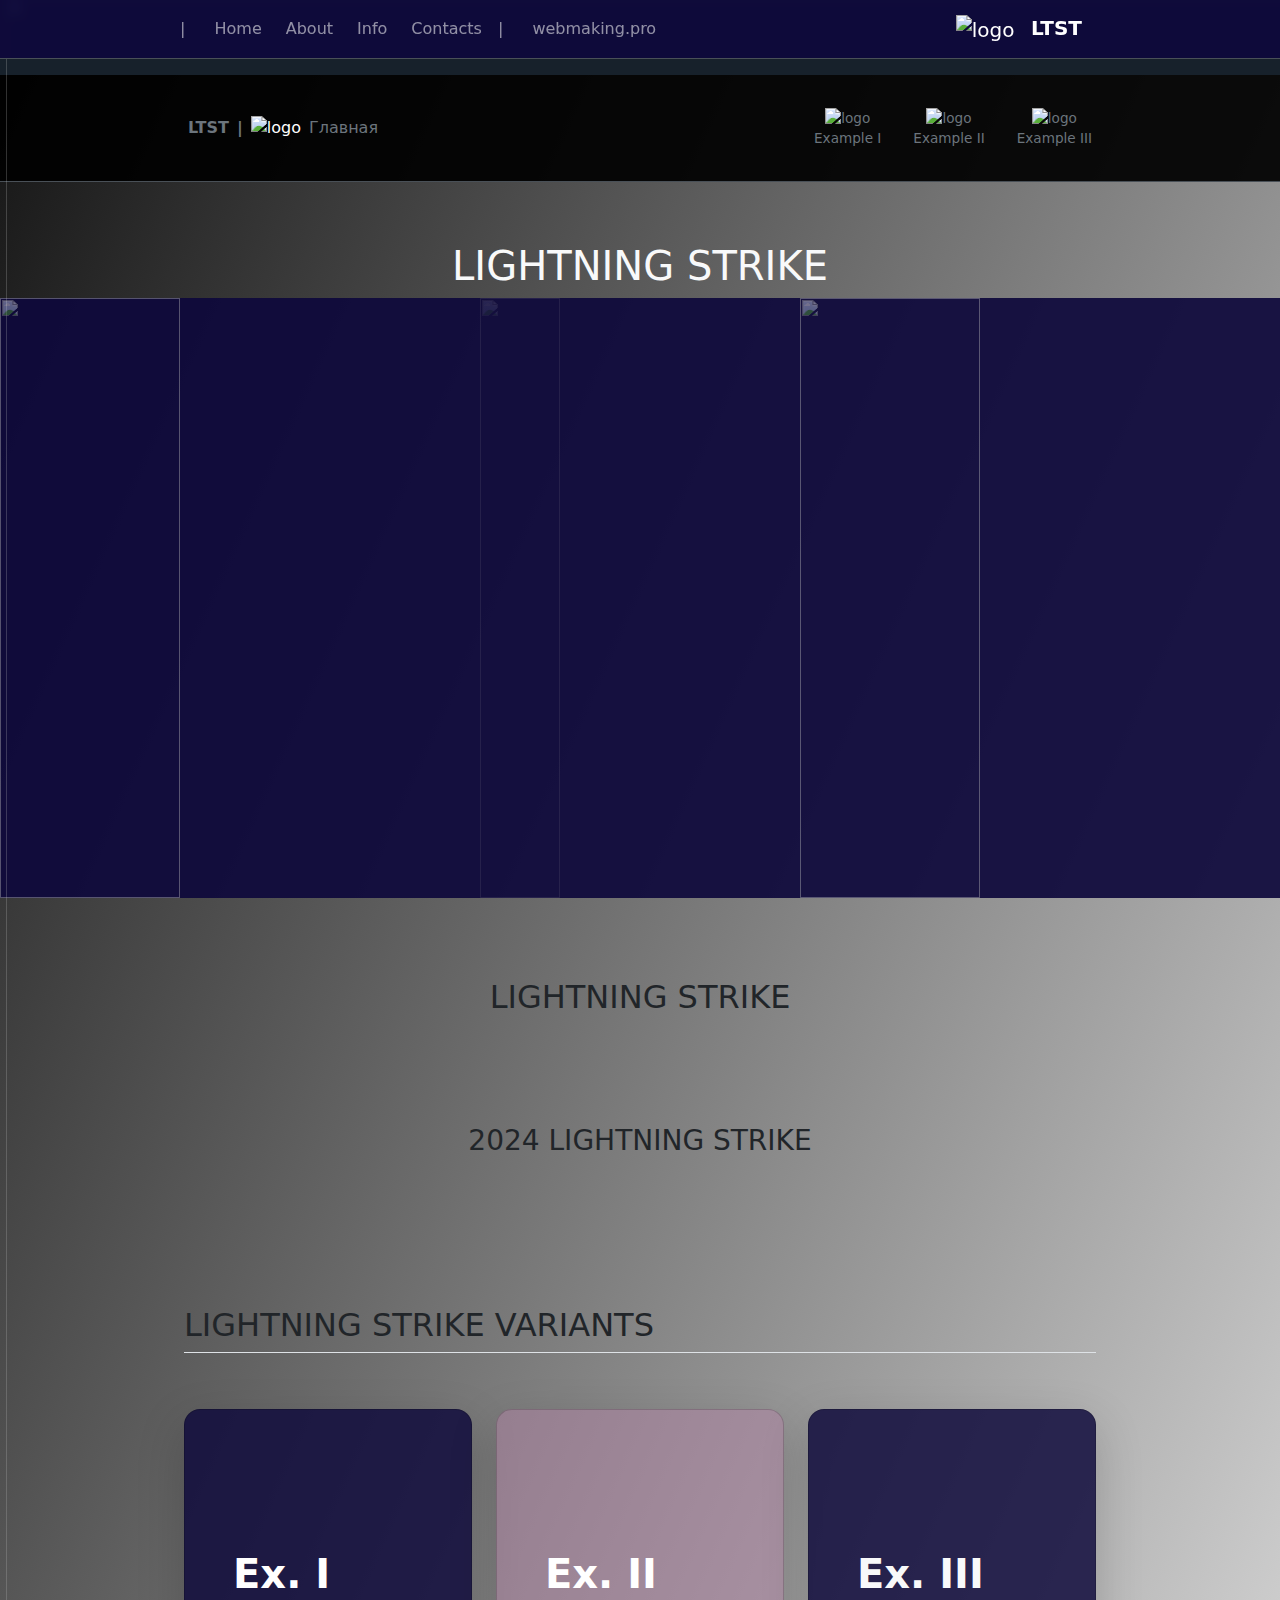
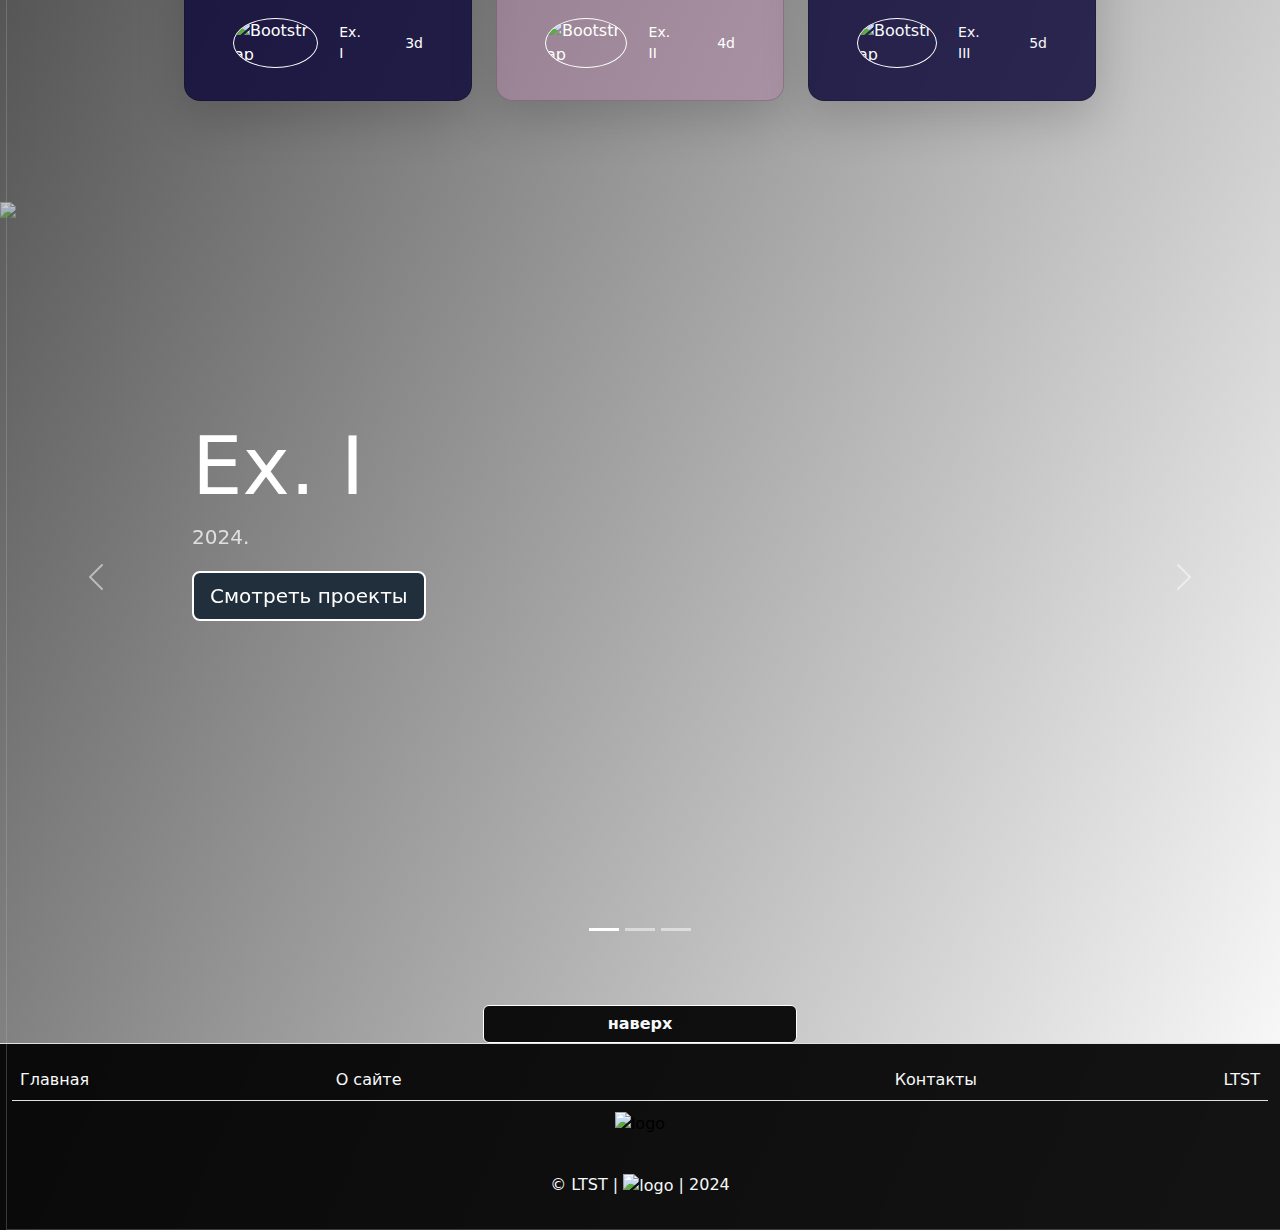
==== commit 5ecff29b: "markup and styles edited" ====
--- a/index.html
+++ b/index.html
@@ -79,7 +79,7 @@
 
                 <!-- <img class="icon--alt--style" src="svg/person_24dp_FILL0_wght400_GRAD0_opsz24.svg" alt=""> -->
               </form>
-              <a class="navbar-brand" href="#"><img src="/img/electric_bolt_24dp_E8EAED_FILL0_wght400_GRAD0_opsz24.svg" height="50em" alt="logo">&ensp; <b>LTST</b>&ensp; </a>
+              <a class="navbar-brand" href="#"><img src="img/electric_bolt_24dp_E8EAED_FILL0_wght400_GRAD0_opsz24.svg" height="50em" alt="logo">&ensp; <b>LTST</b>&ensp; </a>
 
 
               
@@ -93,26 +93,26 @@
           <div class="container">
             <div class="d-flex flex-wrap align-items-center justify-content-center justify-content-lg-start">
               <a class="d-flex align-items-center my-lg-0 me-lg-auto text-white text-decoration-none" id="altHomePageLink-1" href="#">
-                <img id="altNavLogoimg" class="mb-3" src="/img/electric_bolt_24dp_E8EAED_FILL0_wght400_GRAD0_opsz24.svg" alt="logo" style="display: none;">&ensp;
-                 <b class="text-secondary">&ensp;LTST&ensp;|&ensp;</b><img id="altNavHomeicon" src="/img/electric_bolt_24dp_E8EAED_FILL0_wght400_GRAD0_opsz24.svg" alt="logo"><span class="text-secondary">&ensp;Главная</span>
+                <img id="altNavLogoimg" class="mb-3" src="img/electric_bolt_24dp_E8EAED_FILL0_wght400_GRAD0_opsz24.svg" alt="logo" style="display: none;">&ensp;
+                 <b class="text-secondary">&ensp;LTST&ensp;|&ensp;</b><img id="altNavHomeicon" src="img/electric_bolt_24dp_E8EAED_FILL0_wght400_GRAD0_opsz24.svg" alt="logo"><span class="text-secondary">&ensp;Главная</span>
               </a>    
               
               <ul class="nav col-12 col-lg-auto my-2 justify-content-center my-md-0 text-small">
                 <li>
                   <a href="#Ex-I" class="nav-link text-secondary text-center" id="">
-                    <img src="/img/electric_bolt_24dp_E8EAED_FILL0_wght400_GRAD0_opsz24.svg" alt="logo"><br>
+                    <img src="img/electric_bolt_24dp_E8EAED_FILL0_wght400_GRAD0_opsz24.svg" alt="logo"><br>
                     Example I
                   </a>
                 </li>
                 <li>
                   <a href="#Ex-II" class="nav-link text-secondary text-center" id="">
-                    <img src="/img/electric_bolt_24dp_E8EAED_FILL0_wght400_GRAD0_opsz24.svg" alt="logo"><br>
+                    <img src="img/electric_bolt_24dp_E8EAED_FILL0_wght400_GRAD0_opsz24.svg" alt="logo"><br>
                     Example II
                   </a>
                 </li>
                 <li>
                   <a href="#Ex-III" class="nav-link text-secondary text-center" id="">
-                    <img src="/img/electric_bolt_24dp_E8EAED_FILL0_wght400_GRAD0_opsz24.svg" alt="logo"><br>
+                    <img src="img/electric_bolt_24dp_E8EAED_FILL0_wght400_GRAD0_opsz24.svg" alt="logo"><br>
                     Example III
                   </a>
                 </li>
@@ -129,9 +129,9 @@
       </div>
       <div id="startBlock" class="container-fluid d-flex justify-content-center p-0 bg--main--Header--DarkColor--restyle img--Box">
         
-        <img class="img--Box" width="35%" height="600em" style="opacity: 0.25; transition-duration:1s;" src="img/Backgrounds/1st Part in one - electric_bolt.png" alt="">
-        <img class="img--Box2" width="32.5%" height="600em" style="opacity: 0; transition-duration:1s;" src="img/Backgrounds/2nd Part in one - EMPTY IMAGE.png" alt="">
-        <img class="img--Box" width="35%" height="600em" style="opacity: 0.25; transition-duration:1s;" src="img/Backgrounds/3rd Part in one - electric_bolt.png" alt="">
+        <img class="img--Box" width="37.5%" height="600em" style="opacity: 0.4; transition-duration:1s;" src="img/Backgrounds/1st Part in one - electric_bolt.png" alt="">
+        <img class="img--Box2" width="25%" height="600em" style="opacity: 0.1; transition-duration:1s;" src="img/Backgrounds/2nd Part in one - White Bold 2000px.png" alt="">
+        <img class="img--Box" width="37.5%" height="600em" style="opacity: 0.4; transition-duration:1s;" src="img/Backgrounds/3rd Part in one - electric_bolt.png" alt="">
         
       </div>
       <!-- <div class="container d-flex justify-content-center p-5">
@@ -161,16 +161,16 @@
     
         <div class="row row-cols-1 row-cols-lg-3 align-items-stretch g-4 py-5">
           <div class="col">
-            <div class="card card-cover h-100 overflow-hidden rounded-4 shadow-lg" style="background-color: var(--bg-main--Cards--DarkColor-restyle);">
+            <div class="card card-cover h-100 overflow-hidden rounded-4 shadow-lg card--Box" style="background-color: var(--bg-main--Cards--DarkColor-restyle);">
               <div class="d-flex flex-column h-100 p-5 pb-3 text-white text-shadow-1">
                 <h3 class="pt-5 mt-5 mb-4 display-6 lh-1 fw-bold">Ex. I</h3>
                 <ul class="d-flex list-unstyled mt-auto">
                   <li class="me-auto">
-                    <img id="Ex. I" src="/img/electric_bolt_24dp_E8EAED_FILL0_wght400_GRAD0_opsz24.svg" alt="Bootstrap" width="32" height="32" class="rounded-circle border border-white">
+                    <img id="Ex. I" src="img/electric_bolt_24dp_E8EAED_FILL0_wght400_GRAD0_opsz24.svg" alt="Bootstrap" width="32" height="32" class="rounded-circle border border-white">
                   </li>
                   <li class="d-flex align-items-center me-3">
                     <svg class="bi me-2" width="1em" height="1em"><use xlink:href="#geo-fill"/></svg>
-                    <small>Earth</small>
+                    <small>Ex. I</small>
                   </li>
                   <li class="d-flex align-items-center">
                     <svg class="bi me-2" width="1em" height="1em"><use xlink:href="#calendar3"/></svg>
@@ -181,17 +181,17 @@
             </div>
           </div>
     
-          <div class="col">
+          <div class="col card--Box">
             <div class="card card-cover h-100 overflow-hidden rounded-4 shadow-lg" style="background-color: var(--bg-main--Cards--LightColor-restyle);"> 
               <div class="d-flex flex-column h-100 p-5 pb-3 text-white text-shadow-1">
                 <h3 class="pt-5 mt-5 mb-4 display-6 lh-1 fw-bold">Ex. II</h3>
                 <ul class="d-flex list-unstyled mt-auto">
                   <li class="me-auto">
-                    <img id="Ex. II" src="/img/electric_bolt_24dp_E8EAED_FILL0_wght400_GRAD0_opsz24.svg" alt="Bootstrap" width="32" height="32" class="rounded-circle border border-white">
+                    <img id="Ex. II" src="img/electric_bolt_24dp_E8EAED_FILL0_wght400_GRAD0_opsz24.svg" alt="Bootstrap" width="32" height="32" class="rounded-circle border border-white">
                   </li>
                   <li class="d-flex align-items-center me-3">
                     <svg class="bi me-2" width="1em" height="1em"><use xlink:href="#geo-fill"/></svg>
-                    <small>Pakistan</small>
+                    <small>Ex. II</small>
                   </li>
                   <li class="d-flex align-items-center">
                     <svg class="bi me-2" width="1em" height="1em"><use xlink:href="#calendar3"/></svg>
@@ -203,16 +203,16 @@
           </div>
     
           <div class="col">
-            <div class="card card-cover h-100 overflow-hidden text-light rounded-4 shadow-lg" style="background-color: var(--bg-main--Cards--DarkColor-restyle);">
+            <div class="card card-cover h-100 overflow-hidden text-light rounded-4 shadow-lg card--Box" style="background-color: var(--bg-main--Cards--DarkColor-restyle);">
               <div class="d-flex flex-column h-100 p-5 pb-3 text-shadow-1">
                 <h3 class="pt-5 mt-5 mb-4 display-6 lh-1 fw-bold">Ex. III</h3>
                 <ul class="d-flex list-unstyled mt-auto">
                   <li class="me-auto"> 
-                    <img id="Ex. III" src="/img/electric_bolt_24dp_E8EAED_FILL0_wght400_GRAD0_opsz24.svg" alt="Bootstrap" width="32" height="32" class="rounded-circle border border-white">
+                    <img id="Ex. III" src="img/electric_bolt_24dp_E8EAED_FILL0_wght400_GRAD0_opsz24.svg" alt="Bootstrap" width="32" height="32" class="rounded-circle border border-white">
                   </li>
                   <li class="d-flex align-items-center me-3">
                     <svg class="bi me-2" width="1em" height="1em"><use xlink:href="#geo-fill"/></svg>
-                    <small>California</small>
+                    <small>Ex. III</small>
                   </li>
                   <li class="d-flex align-items-center">
                     <svg class="bi me-2" width="1em" height="1em"><use xlink:href="#calendar3"/></svg>
@@ -301,10 +301,10 @@
             
 
             <a href="/" class="col-md-12 d-flex align-items-center justify-content-center mb-3 mb-md-0 me-md-auto link-body-emphasis border-top text-decoration-none">
-              <br><br><br><img src="/img/electric_bolt_24dp_E8EAED_FILL0_wght400_GRAD0_opsz24.svg" height="50em" alt="logo"></a>
+              <br><br><br><img src="img/electric_bolt_24dp_E8EAED_FILL0_wght400_GRAD0_opsz24.svg" height="50em" alt="logo"></a>
             </a>
 
-            <p class="col-md-12 align-items-center justify-content-center text-center text-light">&copy; LTST | <img src="/img/electric_bolt_24dp_E8EAED_FILL0_wght400_GRAD0_opsz24.svg" height="" alt="logo"> | 2024 </p>
+            <p class="col-md-12 align-items-center justify-content-center text-center text-light">&copy; LTST | <img src="img/electric_bolt_24dp_E8EAED_FILL0_wght400_GRAD0_opsz24.svg" height="" alt="logo"> | 2024 </p>
             </div>
           </footer>
 
--- a/css/main.css
+++ b/css/main.css
@@ -64,7 +64,6 @@
     /* width: 70em;
     height: inherit; */
     opacity: 0.9 !important;
-    transform: scaleY(5em) !important;
 }
 .img--Box2 :hover{
     cursor: pointer;
@@ -77,9 +76,14 @@
     /* width: 70em;
     height: inherit; */
     opacity: 0.9 !important;
-    transform: scaleY(5em) !important;
-}
-
+}
+
+.card--Box :hover{
+    cursor: pointer;
+    margin-top: 0px;
+    background-color: rgba(255, 255, 255, 0.493);
+    transition-duration: 1s;
+}
 /*ICONS*/
 nav i, .marketing i{
 	font-size: 75px;
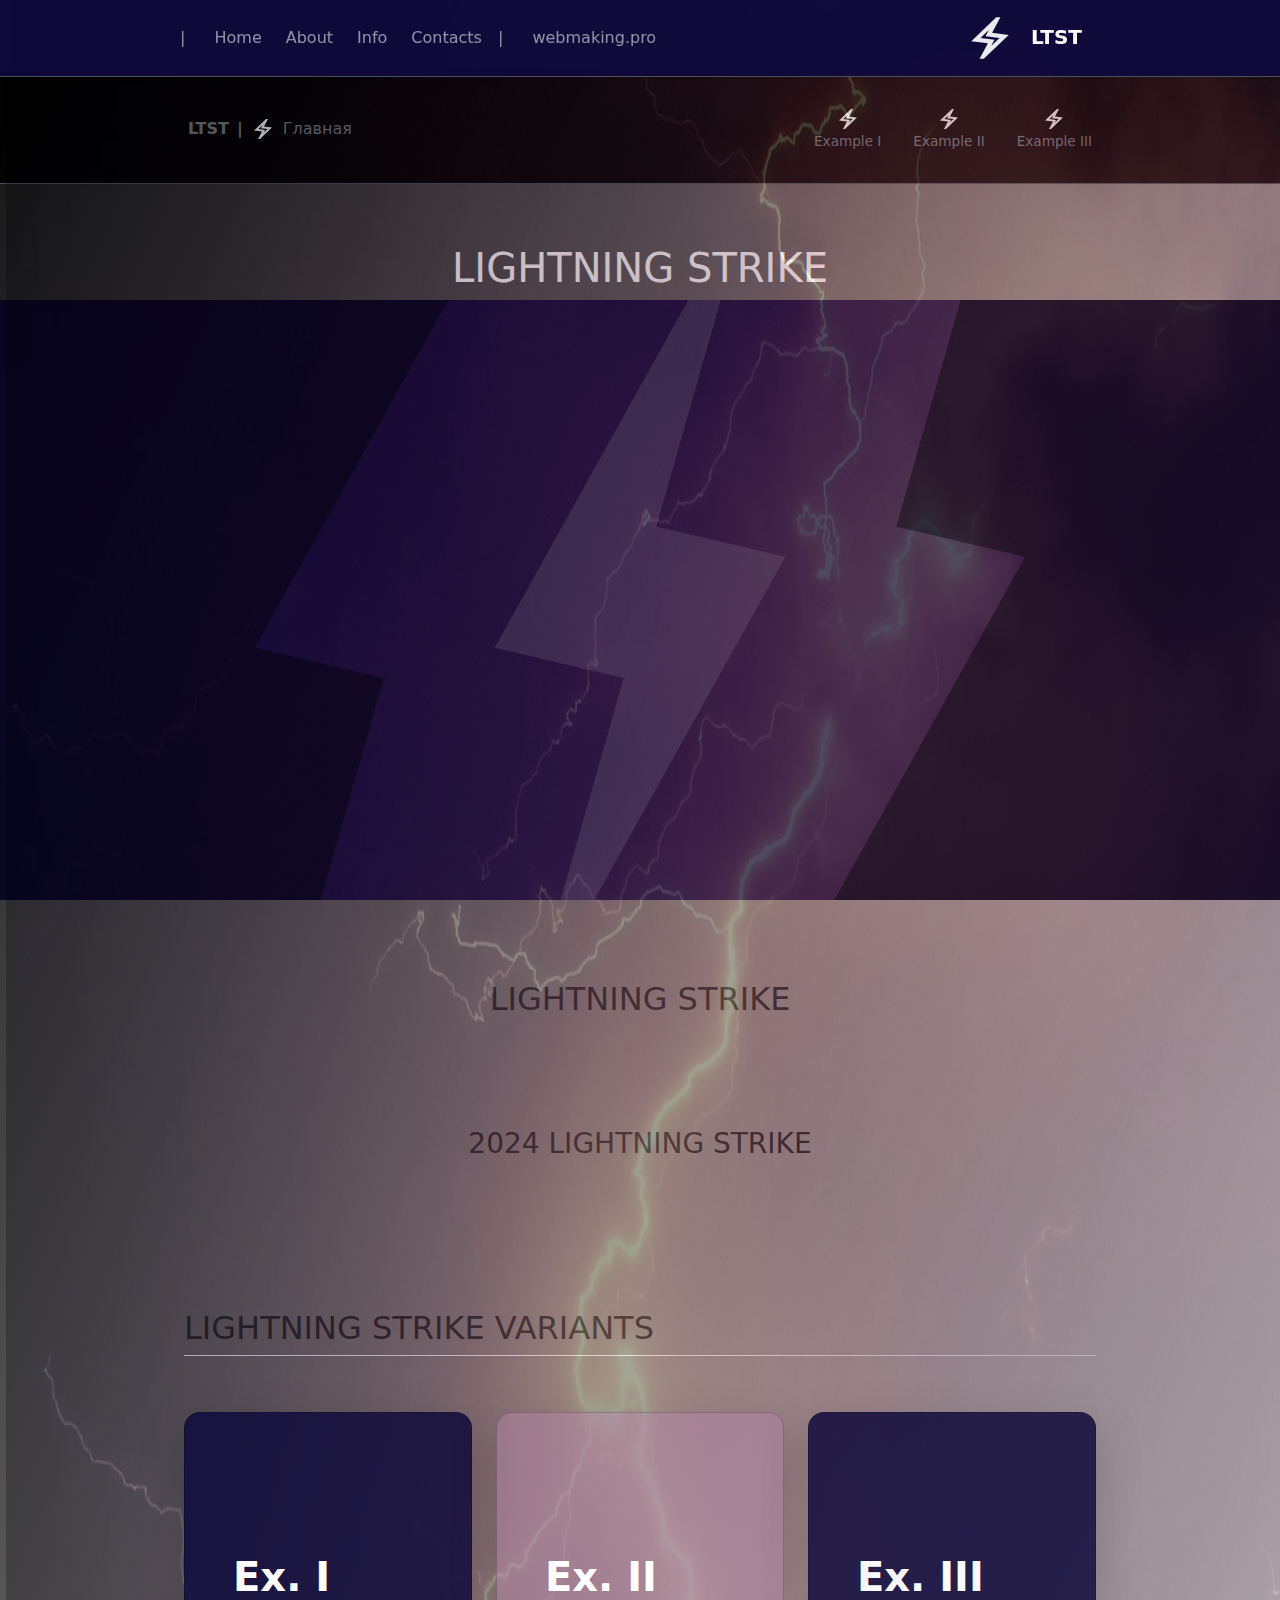
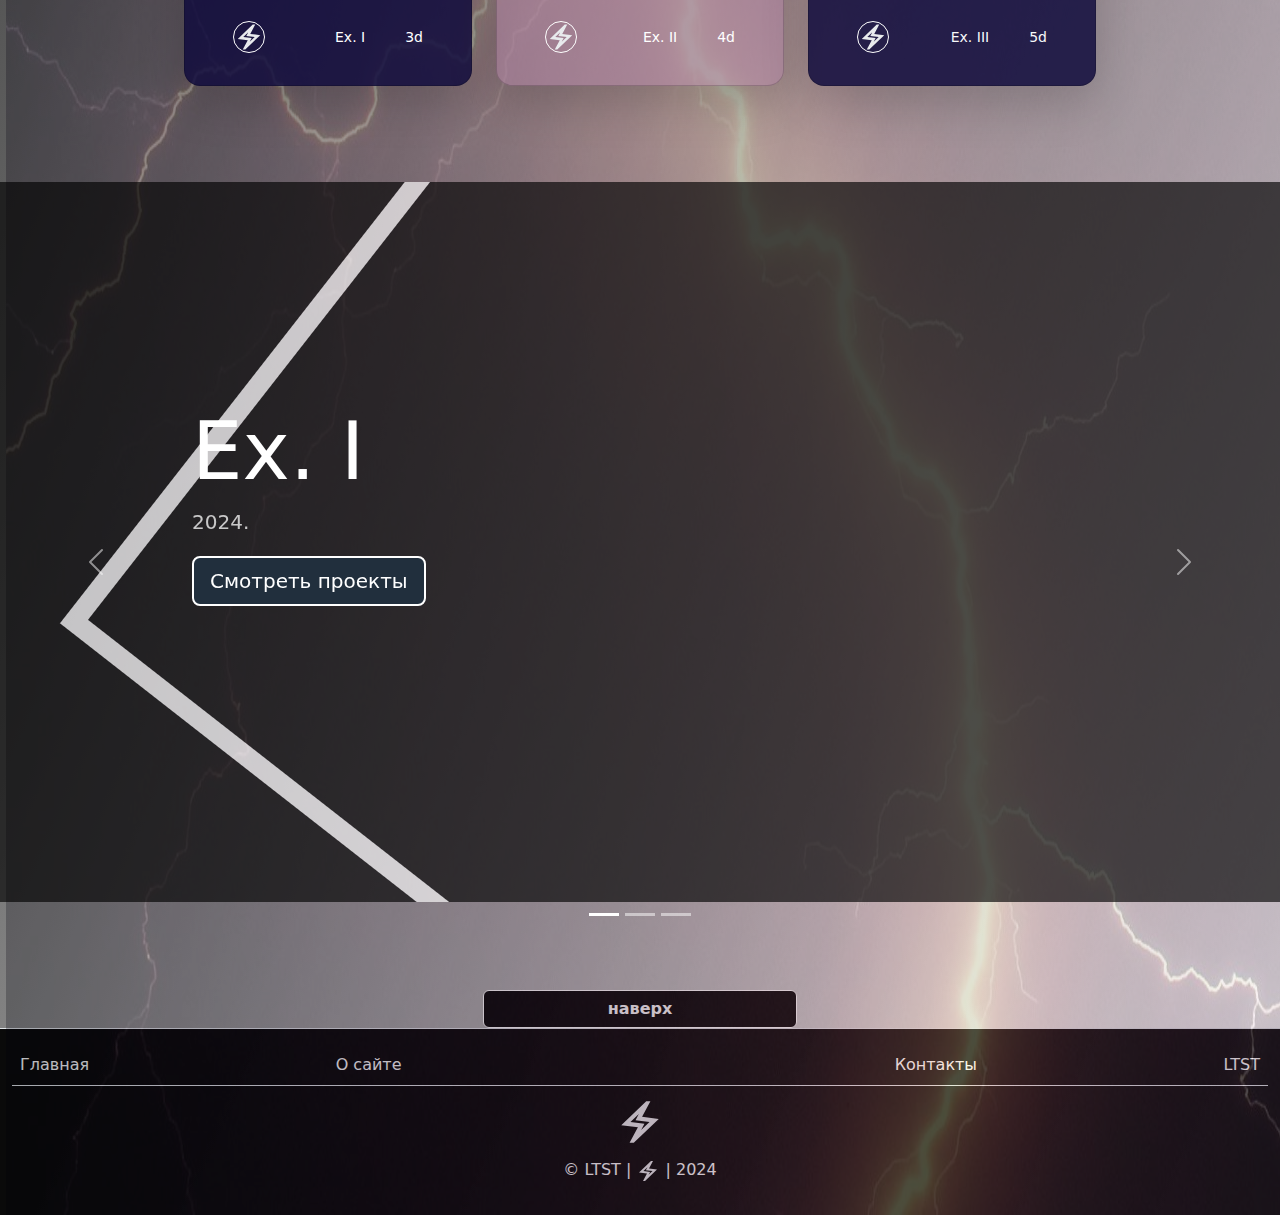
==== commit 94e074d5: "gitignore, favicon" ====
--- a/index.html
+++ b/index.html
@@ -18,6 +18,7 @@
         <link rel="stylesheet" href="css/color-restyle.css">
         <link rel="stylesheet" href="css/loaderWMcustom.css">
     <title>LIGHTNING STRIKE</title>
+    <link rel="icon" href="img/Backgrounds/favicon.ico" type="image/x-icon"/>
   </head>
   <body>
     
